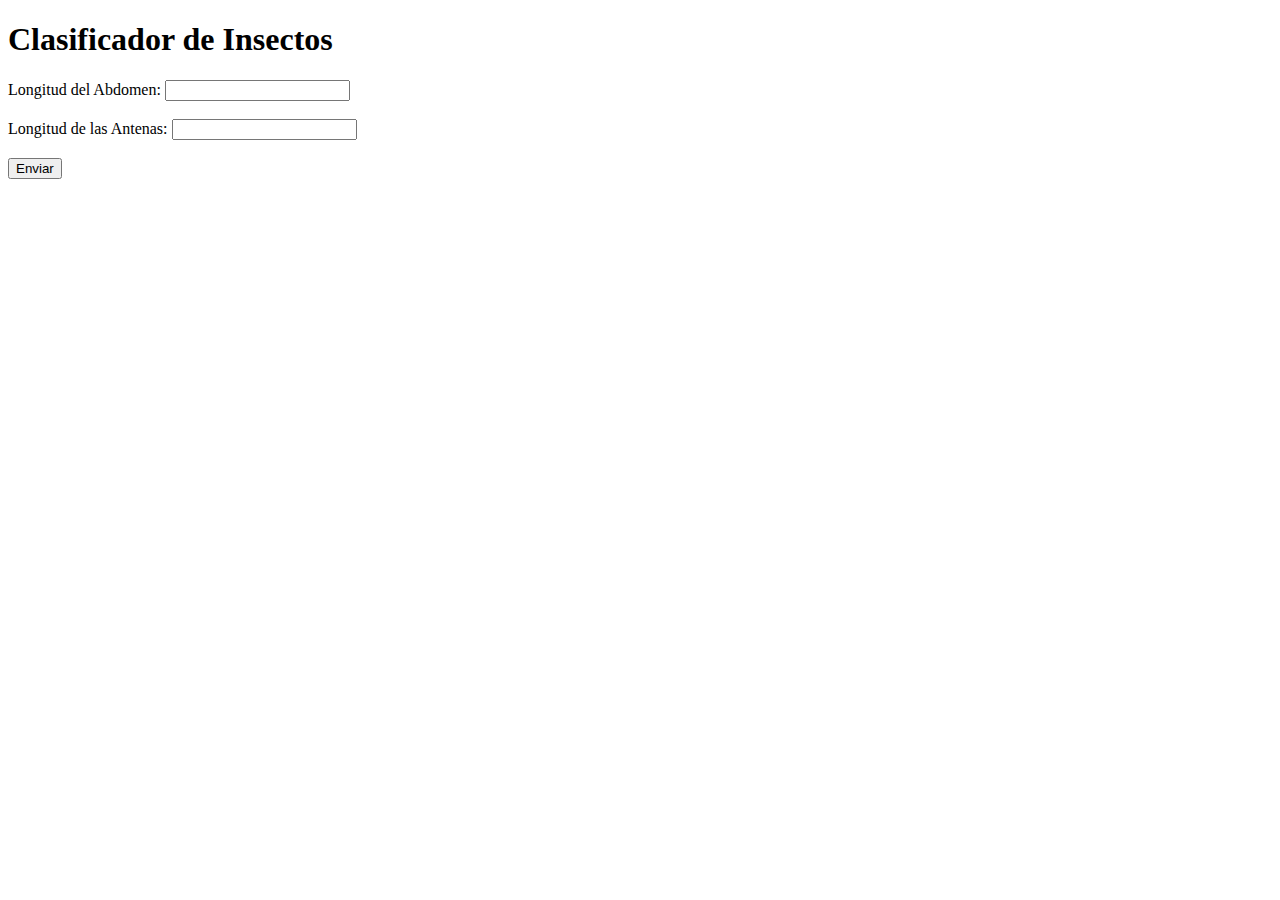
==== templates/formulario.html @ 20654f14 "Mensaje de commit aquí" ====
<!DOCTYPE html>
<html>
<head>
    <title>Clasificador de Insectos</title>
    <script>
        function clasificarInsecto(event) {
            event.preventDefault();
            const abdomen = document.getElementById('abdomen').value;
            const antena = document.getElementById('antena').value;

            fetch('/predict', {
                method: 'POST',
                headers: {
                    'Content-Type': 'application/x-www-form-urlencoded',
                },
                body: `abdomen=${abdomen}&antena=${antena}`,
            })
            .then(response => response.json())
            .then(data => {
                if (data.error) {
                    document.getElementById('resultado').innerText = 'Error: ' + data.error;
                } else {
                    document.getElementById('resultado').innerText = 'El insecto es una ' + data.categoria;
                }
            })
            .catch(error => {
                document.getElementById('resultado').innerText = 'Error en la solicitud.';
                console.error('Error:', error);
            });
        }
    </script>
</head>
<body>
    <h1>Clasificador de Insectos</h1>
    <form id="formulario" onsubmit="clasificarInsecto(event)">
        <label for="abdomen">Longitud del Abdomen:</label>
        <input type="text" id="abdomen" name="abdomen"><br><br>
        <label for="antena">Longitud de las Antenas:</label>
        <input type="text" id="antena" name="antena"><br><br>
        <input type="submit" value="Enviar">
    </form>
    <p id="resultado"></p>
</body>
</html>
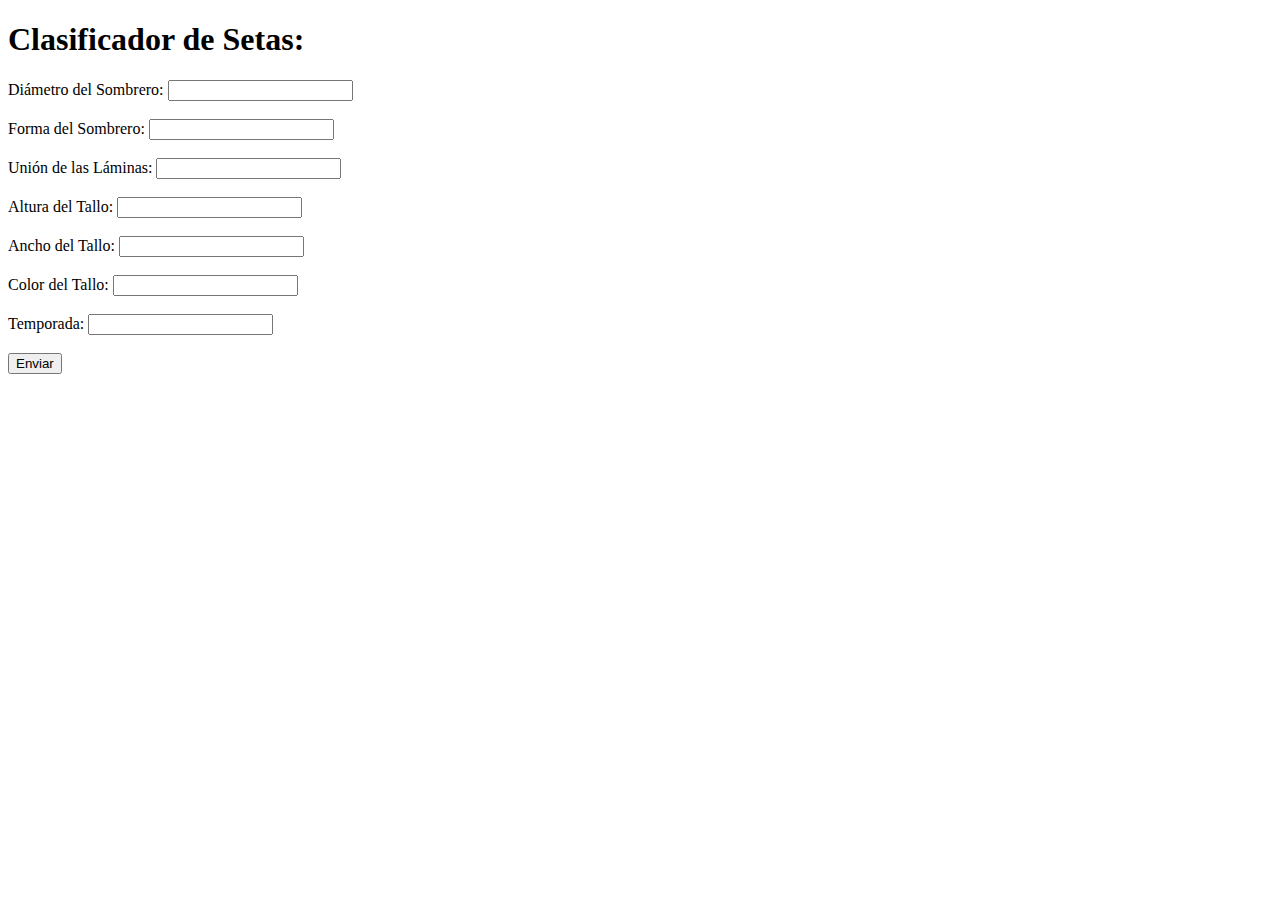
==== commit d123756a: "USO DE DATASET DEL PROYECTO DE MES 1" ====
--- a/templates/formulario.html
+++ b/templates/formulario.html
@@ -1,26 +1,31 @@
 <!DOCTYPE html>
 <html>
 <head>
-    <title>Clasificador de Insectos</title>
+    <title>Clasificador de Setas</title>
     <script>
-        function clasificarInsecto(event) {
+        function clasificarSetas(event) {
             event.preventDefault();
-            const abdomen = document.getElementById('abdomen').value;
-            const antena = document.getElementById('antena').value;
+            const cap_diameter = document.getElementById('cap_diameter').value;
+            const cap_shape = document.getElementById('cap_shape').value;
+            const gill_attachment = document.getElementById('gill_attachment').value;
+            const stem_height = document.getElementById('stem_height').value;
+            const stem_width = document.getElementById('stem_width').value;
+            const stem_color = document.getElementById('stem_color').value;
+            const season = document.getElementById('season').value;
 
             fetch('/predict', {
                 method: 'POST',
                 headers: {
                     'Content-Type': 'application/x-www-form-urlencoded',
                 },
-                body: `abdomen=${abdomen}&antena=${antena}`,
+                body: `cap_diameter=${cap_diameter}&cap_shape=${cap_shape}&gill_attachment=${gill_attachment}&stem_height=${stem_height}&stem_width=${stem_width}&stem_color=${stem_color}&season=${season}`,
             })
             .then(response => response.json())
             .then(data => {
                 if (data.error) {
                     document.getElementById('resultado').innerText = 'Error: ' + data.error;
                 } else {
-                    document.getElementById('resultado').innerText = 'El insecto es una ' + data.categoria;
+                    document.getElementById('resultado').innerText = 'La seta es ' + data.class;
                 }
             })
             .catch(error => {
@@ -31,12 +36,29 @@
     </script>
 </head>
 <body>
-    <h1>Clasificador de Insectos</h1>
-    <form id="formulario" onsubmit="clasificarInsecto(event)">
-        <label for="abdomen">Longitud del Abdomen:</label>
-        <input type="text" id="abdomen" name="abdomen"><br><br>
-        <label for="antena">Longitud de las Antenas:</label>
-        <input type="text" id="antena" name="antena"><br><br>
+    <h1>Clasificador de Setas:</h1>
+    <form id="formulario" onsubmit="clasificarSetas(event)">
+        <label for="cap_diameter">Diámetro del Sombrero:</label>
+        <input type="text" id="cap_diameter" name="cap_diameter"><br><br>
+
+        <label for="cap_shape">Forma del Sombrero:</label>
+        <input type="text" id="cap_shape" name="cap_shape"><br><br>
+
+        <label for="gill_attachment">Unión de las Láminas:</label>
+        <input type="text" id="gill_attachment" name="gill_attachment"><br><br>
+       
+        <label for="stem_height">Altura del Tallo:</label>
+        <input type="text" id="stem_height" name="stem_height"><br><br>
+
+        <label for="stem_width">Ancho del Tallo:</label>
+        <input type="text" id="stem_width" name="stem_width"><br><br>
+
+        <label for="stem_color">Color del Tallo:</label>
+        <input type="text" id="stem_color" name="stem_color"><br><br>
+        
+        <label for="season">Temporada:</label>
+        <input type="text" id="season" name="season"><br><br>
+
         <input type="submit" value="Enviar">
     </form>
     <p id="resultado"></p>
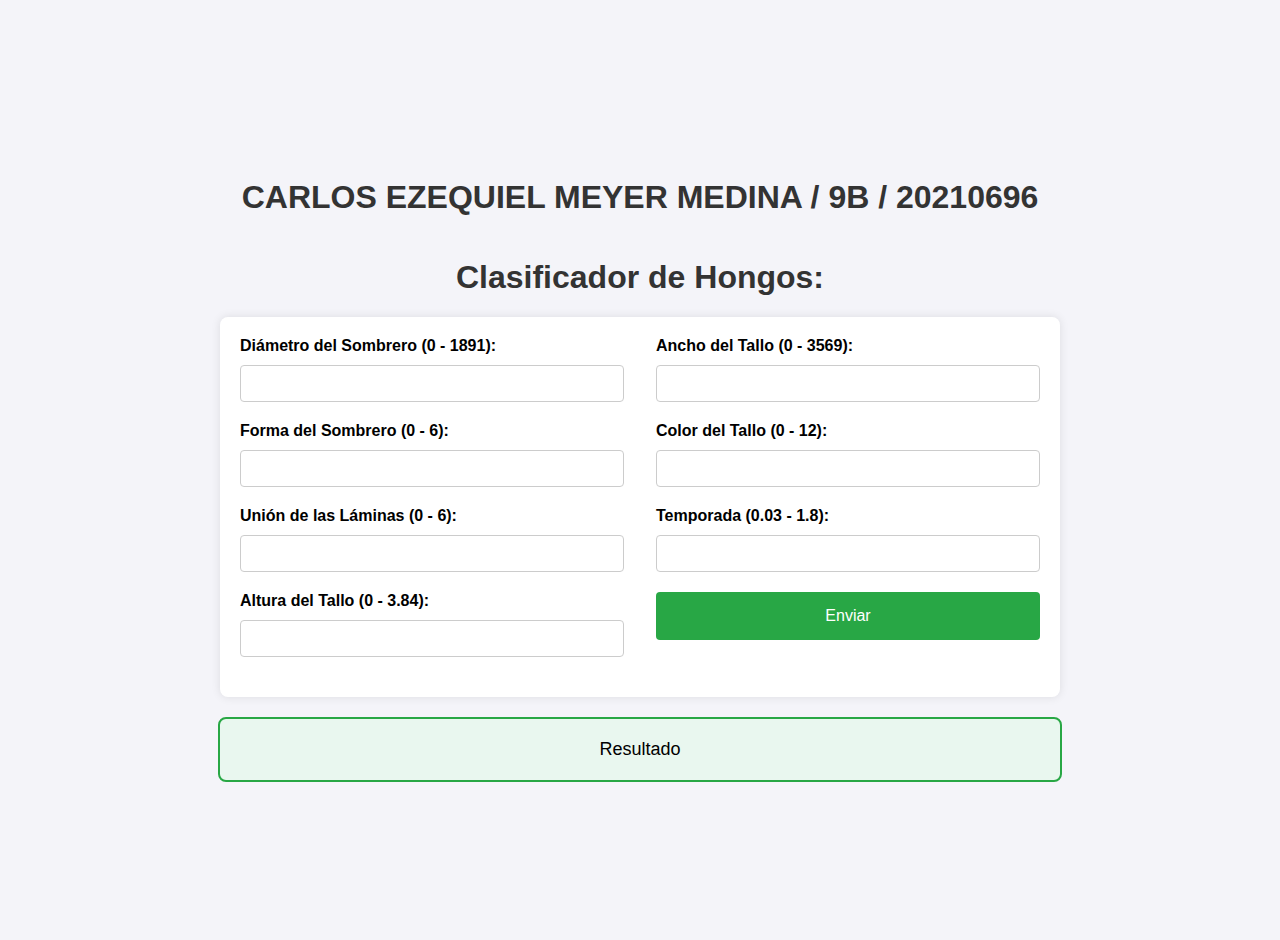
==== commit 33e49735: "USO DE DATASET DEL PROYECTO DE MES1 CON MAS DISENO" ====
--- a/templates/formulario.html
+++ b/templates/formulario.html
@@ -1,7 +1,78 @@
 <!DOCTYPE html>
 <html>
 <head>
-    <title>Clasificador de Setas</title>
+    <title>Clasificador de Hongos</title>
+    <style>
+        body {
+            font-family: Arial, sans-serif;
+            background-color: #f4f4f9;
+            margin: 0;
+            padding: 20px;
+            display: flex;
+            justify-content: center;
+            align-items: center;
+            height: 100vh;
+            flex-direction: column;
+        }
+        h1 {
+            color: #333;
+            text-align: center;
+        }
+        .container {
+            width: 100%;
+            max-width: 800px;
+            display: flex;
+            flex-direction: column;
+            align-items: center;
+        }
+        form {
+            width: 100%;
+            display: flex;
+            justify-content: space-between;
+            padding: 20px;
+            background-color: #fff;
+            box-shadow: 0 0 10px rgba(0, 0, 0, 0.1);
+            border-radius: 8px;
+        }
+        .column {
+            width: 48%;
+        }
+        label {
+            display: block;
+            margin-bottom: 10px;
+            font-weight: bold;
+        }
+        input[type="text"] {
+            width: calc(100% - 22px);
+            padding: 10px;
+            margin-bottom: 20px;
+            border: 1px solid #ccc;
+            border-radius: 4px;
+        }
+        input[type="submit"] {
+            width: 100%;
+            padding: 15px;
+            background-color: #28a745;
+            border: none;
+            border-radius: 4px;
+            color: white;
+            font-size: 16px;
+            cursor: pointer;
+        }
+        input[type="submit"]:hover {
+            background-color: #218838;
+        }
+        #resultado {
+            width: 100%;
+            padding: 20px;
+            background-color: #e9f7ef;
+            border: 2px solid #28a745;
+            border-radius: 8px;
+            text-align: center;
+            font-size: 18px;
+            margin-top: 20px;
+        }
+    </style>
     <script>
         function clasificarSetas(event) {
             event.preventDefault();
@@ -25,7 +96,7 @@
                 if (data.error) {
                     document.getElementById('resultado').innerText = 'Error: ' + data.error;
                 } else {
-                    document.getElementById('resultado').innerText = 'La seta es ' + data.class;
+                    document.getElementById('resultado').innerText = 'El Hongo es ' + data.class;
                 }
             })
             .catch(error => {
@@ -36,31 +107,37 @@
     </script>
 </head>
 <body>
-    <h1>Clasificador de Setas:</h1>
-    <form id="formulario" onsubmit="clasificarSetas(event)">
-        <label for="cap_diameter">Diámetro del Sombrero:</label>
-        <input type="text" id="cap_diameter" name="cap_diameter"><br><br>
+    <div class="container">
+        <h1>CARLOS EZEQUIEL MEYER MEDINA / 9B / 20210696 </h1>
+        <h1>Clasificador de Hongos:</h1>
+        <form id="formulario" onsubmit="clasificarSetas(event)">
+            <div class="column">
+                <label for="cap_diameter">Diámetro del Sombrero (0 - 1891):</label>
+                <input type="text" id="cap_diameter" name="cap_diameter">
 
-        <label for="cap_shape">Forma del Sombrero:</label>
-        <input type="text" id="cap_shape" name="cap_shape"><br><br>
+                <label for="cap_shape">Forma del Sombrero (0 - 6):</label>
+                <input type="text" id="cap_shape" name="cap_shape">
 
-        <label for="gill_attachment">Unión de las Láminas:</label>
-        <input type="text" id="gill_attachment" name="gill_attachment"><br><br>
-       
-        <label for="stem_height">Altura del Tallo:</label>
-        <input type="text" id="stem_height" name="stem_height"><br><br>
+                <label for="gill_attachment">Unión de las Láminas (0 - 6):</label>
+                <input type="text" id="gill_attachment" name="gill_attachment">
 
-        <label for="stem_width">Ancho del Tallo:</label>
-        <input type="text" id="stem_width" name="stem_width"><br><br>
+                <label for="stem_height">Altura del Tallo (0 - 3.84):</label>
+                <input type="text" id="stem_height" name="stem_height">
+            </div>
+            <div class="column">
+                <label for="stem_width">Ancho del Tallo (0 - 3569):</label>
+                <input type="text" id="stem_width" name="stem_width">
 
-        <label for="stem_color">Color del Tallo:</label>
-        <input type="text" id="stem_color" name="stem_color"><br><br>
-        
-        <label for="season">Temporada:</label>
-        <input type="text" id="season" name="season"><br><br>
+                <label for="stem_color">Color del Tallo (0 - 12):</label>
+                <input type="text" id="stem_color" name="stem_color">
 
-        <input type="submit" value="Enviar">
-    </form>
-    <p id="resultado"></p>
+                <label for="season">Temporada (0.03 - 1.8):</label>
+                <input type="text" id="season" name="season">
+
+                <input type="submit" value="Enviar">
+            </div>
+        </form>
+        <div id="resultado">Resultado</div>
+    </div>
 </body>
 </html>
